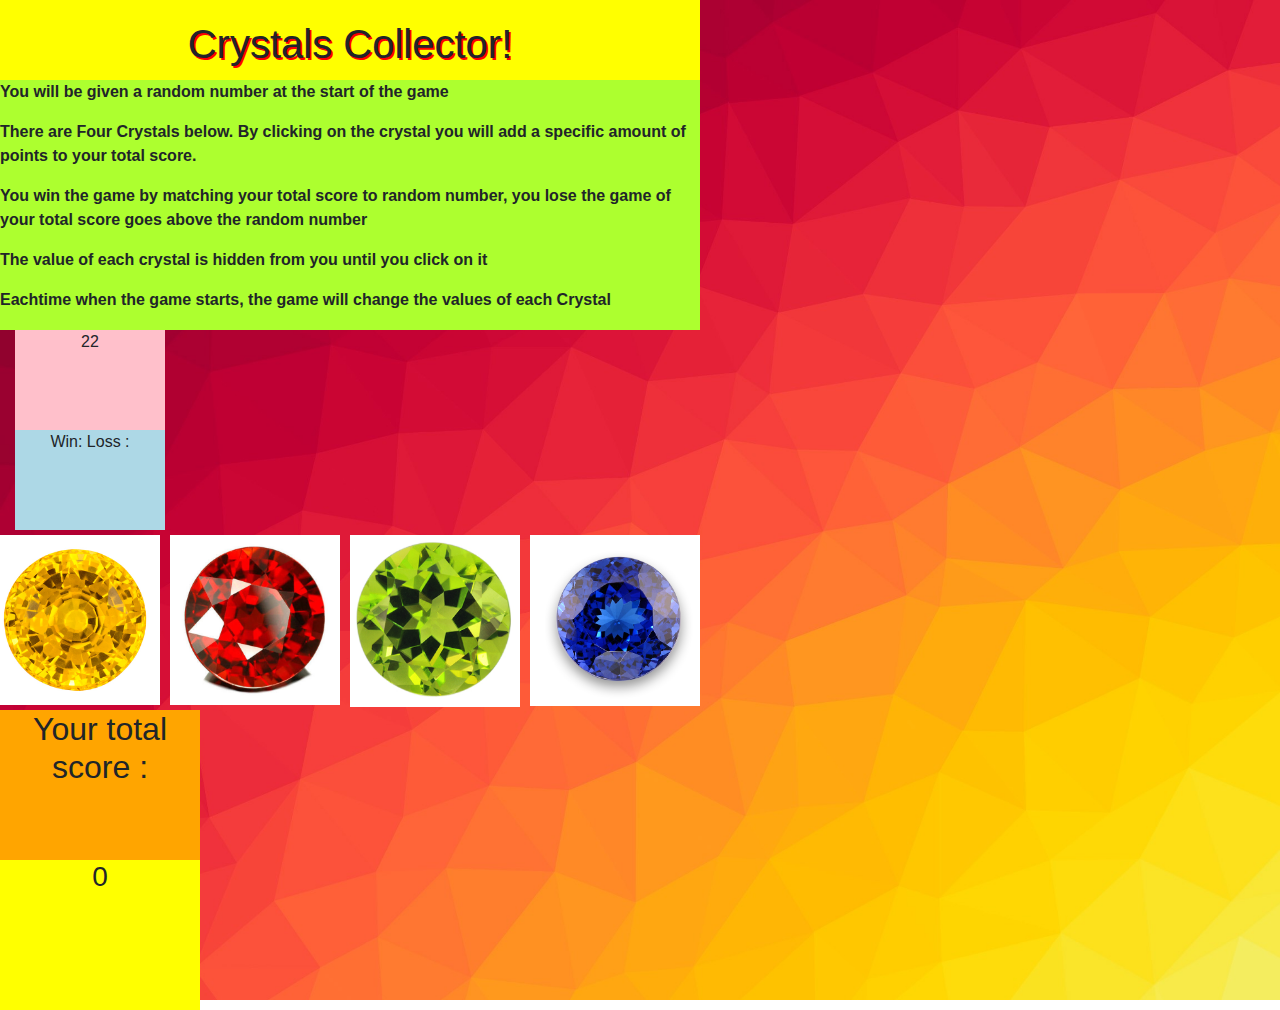
==== Assets/index.html @ 1fcc69fa "homework" ====
<html>
<head>
<title> Crystals Collector </title>
<link rel="stylesheet" type="text/css" href= "css/style.css">
<link rel="stylesheet" href="https://stackpath.bootstrapcdn.com/bootstrap/4.3.1/css/bootstrap.min.css" integrity="sha384-ggOyR0iXCbMQv3Xipma34MD+dH/1fQ784/j6cY/iJTQUOhcWr7x9JvoRxT2MZw1T" crossorigin="anonymous">
<script src="https://cdnjs.cloudflare.com/ajax/libs/jquery/3.2.1/jquery.min.js"></script>

</head>

<body>
    
    
<div class ="backgroundimage">

    <header>
        <div class = "head">
            <h1>  Crystals Collector! </h1>
        </div>
    </header>
<div class = "Paragraph">
    <strong>
        <p> You will be given a random number at the start of the game </p>
        <p> There are Four Crystals below. By clicking on the crystal you will add a specific amount of points to your total score.</p>
        <p>You win the game by matching your total score to random number, you lose the game of your total score goes above the random number</p>
        <p>The value of each crystal is hidden from you until you click on it</p>
        <p>Eachtime when the game starts, the game will change the values of each Crystal</p>
    </strong>
</div>


<div class = "result">  
    
        <div class="col-md-6">
                <div id ="randomNumber">   </div>
                <div id = "WinLoss"> Win:  Loss :  </div>
        </div>
    </div>

<div class="images">
        <div class="row">
            <div class="column">
            <img id= "yellowStone" src="image/yellow d.jpg" alt="Yellow Stone" style="width:100%" >
            </div>
            <div class="column">
            <img id= "redStone" src="image/red 2.jpg" alt="Red Stone"style="width:100%">
            </div>
            <div class="column">
            <img id= "greenStone" src="image/green 3.png" alt="Green Stone"style="width:100%">
            </div>
            <div class="column">
                <img id= "blueStone" src="image/blue 4.png" alt="Blue Stone"style="width:100%">
            </div>
        </div>
</div>
    
<div class = "paraScore">
    <h2> Your total score : </h2>
</div>

<div class = "totalScore">
        <h3 id = "UserScore"> 0 </h3>
</div>
        
</div>

<script type="text/javascript" src = "../Assets/javascript/game.js">


</script>
</body>
</html>
---- Assets/css/style.css ----
.backgroundimage {
    background-image: url("../image/bg7.jpg");
 height: 1000px;
    width:  auto;
background-repeat: no-repeat; /* Do not repeat the image */
  background-size: cover; /* Resize the background image to cover the entire container */
}

.head {

    background-color: yellow;
    height: 80px;
    width: 700px;
    text-align: center;
    padding : 20px;
    text-shadow:2px 2px #FF0000;
    
}

.Paragraph {

    text-align: left;
    background-color: greenyellow;
    width: 700px;
    height : 250px;

}

#randomNumber {
    background-color: pink;
    height: 100px;
    width: 150px;
    text-align: center;



}
#WinLoss {
    background-color: lightblue;
    height: 100px;
    width: 150px;
    text-align: center;  

}

.column {
    float: left;
    width: 180px;
    padding: 5px;
    height: 10px;
  }
  
  /* Clearfix (clear floats) */
  .row::after {
    content: "";
    clear: both;
    display: table;
  }

.paraScore{
    background-color: orange;
    height: 150px;
    width: 200px;
    text-align: center;
    position: relative;
}


.totalScore{
    background-color: yellow;
    height: 150px;
    width: 200px;
    text-align: center;
    position: absolute;
}
.images {
    height: 180px;
}
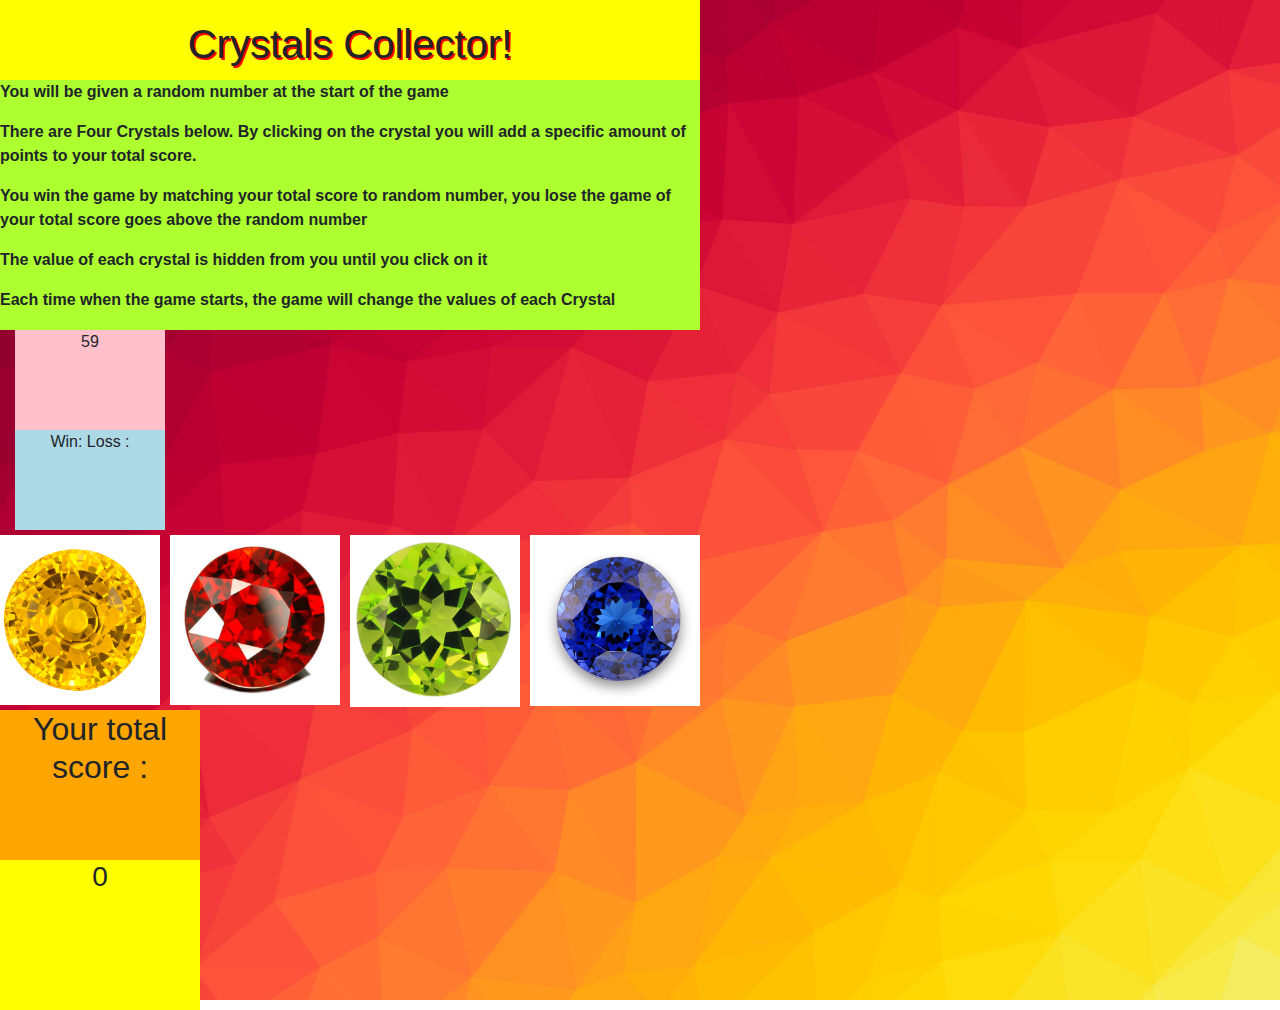
==== commit d41bf9bf: "Last Checkin" ====
--- a/Assets/index.html
+++ b/Assets/index.html
@@ -23,7 +23,7 @@
         <p> There are Four Crystals below. By clicking on the crystal you will add a specific amount of points to your total score.</p>
         <p>You win the game by matching your total score to random number, you lose the game of your total score goes above the random number</p>
         <p>The value of each crystal is hidden from you until you click on it</p>
-        <p>Eachtime when the game starts, the game will change the values of each Crystal</p>
+        <p>Each time when the game starts, the game will change the values of each Crystal</p>
     </strong>
 </div>
 
@@ -32,7 +32,7 @@
     
         <div class="col-md-6">
                 <div id ="randomNumber">   </div>
-                <div id = "WinLoss"> Win:  Loss :  </div>
+                <div id = "WinLoss"> Win:       Loss :  </div>
         </div>
     </div>
 
